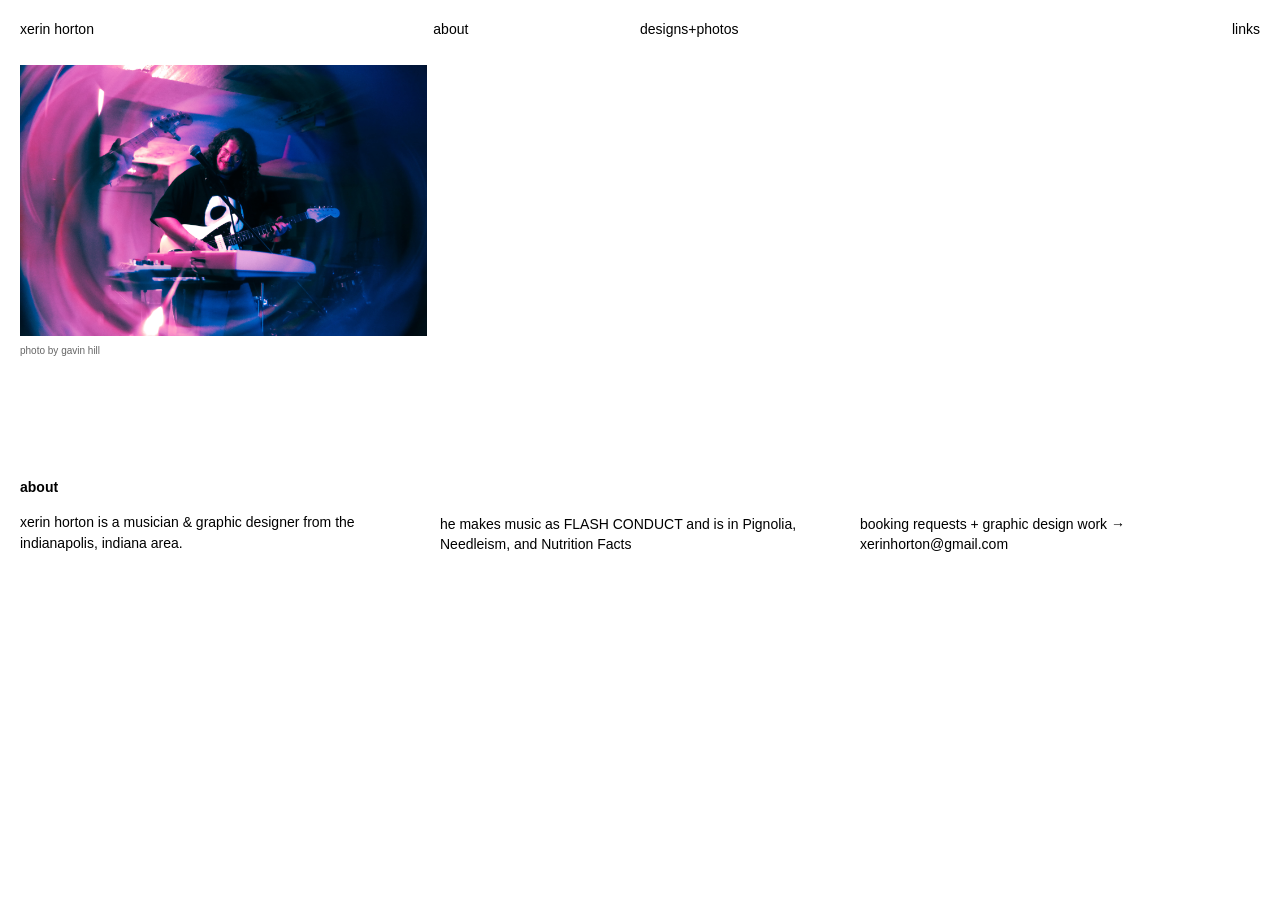
==== about.html @ cf36f0b0 "Add files via upload" ====
<!DOCTYPE html>
<html lang="en">
<head>
  <meta charset="UTF-8">
  <meta name="viewport" content="width=device-width, initial-scale=1.0">
  <title>xerin horton</title>
    <link rel="stylesheet" href="styles.css">
</head>
<body>

  <nav class="top-nav">
    <div class="nav-item"><a href="index.html">xerin horton</a></div>
    <div class="nav-item"><a href="about.html">about</a></div>
    <div class="nav-item"><a href="designs.html">designs+photos</a></div>
    <div class="nav-item text-right"><a href="links.html">links</a></div>
  </nav>

<div class="main-container">
    <div class="featured-image-box">
      <img src="xerin.jpg" alt="Performance" class="featured-image">
      <div class="caption">photo by gavin hill</div>
    </div>

    <div class="links-section">
      <div class="links-column">
        <h3>about</h3>
        <p>xerin horton is a musician & graphic designer from the indianapolis, indiana area.</p>
      </div>

      <div class="links-column offset-column">
        <p>he makes music as FLASH CONDUCT and is in Pignolia, Needleism, and Nutrition Facts</p>
      </div>

      <div class="links-column offset-column">
        <p>booking requests + graphic design work &rarr; <a href="mailto:xerinhorton@gmail.com">xerinhorton@gmail.com</a></p>
      </div>

      <div></div>
    </div>
  </div>
  </div>
  </div>

</body>
</html>
---- styles.css ----
* {
  box-sizing: border-box;
  margin: 0;
  padding: 0;
}

body {
  font-family: -apple-system, BlinkMacSystemFont, "Segoe UI", Roboto, Helvetica, Arial, sans-serif;
  background-color: #ffffff;
  color: #000000;
  padding: 20px;
  font-size: 14px;
  line-height: 1.4;
}

a {
  color: #000000;
  text-decoration: none;
}

a:hover {
  text-decoration: underline;
}

.top-nav {
  display: grid;
  grid-template-columns: 2fr 1fr 2fr 1fr; /* Retains asymmetric navigation alignment */
  align-items: start;
  margin-bottom: 25px;
}

.nav-item {
  font-weight: 500;
}

.text-right {
  text-align: right;
}

.main-container {
  display: grid;
  grid-template-columns: 2fr 4fr; 
  gap: 20px;
}

.featured-image-box {
  grid-column: 1 / 2;
}

.featured-image {
  width: 100%;
  max-width: 450px;
  height: auto;
  display: block;
}

.caption {
  font-size: 10px;
  color: #666666;
  margin-top: 8px;
}

.links-section {
  grid-column: 1 / -1;
  display: grid;
  grid-template-columns: 1fr 1fr 1fr; 
  margin-top: 100px; 
  gap: 20px;
}

.gallery-masonry {
  grid-column: 1 / -1;
  column-count: 3;          /* Spreads images into 3 fluid vertical columns */
  column-gap: 20px;         /* Spacing between image columns */
  margin-top: 100px;
}

.links-column h3 {
  font-size: 14px;
  font-weight: bold;
  margin-bottom: 15px;
}

.links-column p {
  font-size: 14px;
  line-height: 1.45;
}

.offset-column {
  margin-top: 36px; 
}

.gallery-thumb {
  width: 100%;
  height: auto;
  display: block;           /* Completely kills the baseline typographic white gap */
}

.gallery-row {
  display: inline-block;    /* Essential: Prevents images from splitting across columns */
  width: 100%;              /* Forces block to fill its column track horizontal size */
  margin-bottom: 20px;      /* Controls the fluid vertical gap beneath each image */
}

@media (max-width: 768px) {
  
  body {
    padding: 15px; /* Slight padding reduction to preserve precious screen width */
  }

  /* Stack navigation items in an organized grid pair on small displays */
  .top-nav {
    grid-template-columns: 1fr 1fr;
    row-gap: 12px;
    margin-bottom: 35px;
  }
  
  .text-right {
    text-align: left; /* Pulls links aligned left on mobile so text flows easily */
  }

  /* Forces main container content (the top photo layout block) to stack vertically */
  .main-container {
    grid-template-columns: 1fr;
    gap: 0;
  }

  .featured-image {
    max-width: 100%; /* Allows your header photo to fill mobile screens cleanly */
  }

  /* Stacks text paragraphs (About page / links page layout) */
  .links-section {
    grid-template-columns: 1fr;
    margin-top: 50px; /* Reduces excessive whitespace scrolling on phones */
    gap: 30px;        /* Increases room between separate copy block stacks */
  }

  /* Removes the desktop offset gaps so mobile sentences align neatly flush */
  .offset-column {
    margin-top: 0; 
  }

  /* Adjusts the design showcase gallery into 2 fluid tracks for mobile viewing */
  .gallery-masonry {
    column-count: 2;   
    column-gap: 15px;
    margin-top: 50px;
  }

  .gallery-row {
    margin-bottom: 15px; /* Tighter image track gaps suited for scrolling views */
  }
}

/* Optional further reduction targeting very thin phone displays (under 480px) */
@media (max-width: 480px) {
  .gallery-masonry {
    column-count: 1; /* Drops to a single clean portrait presentation view */
  }
}
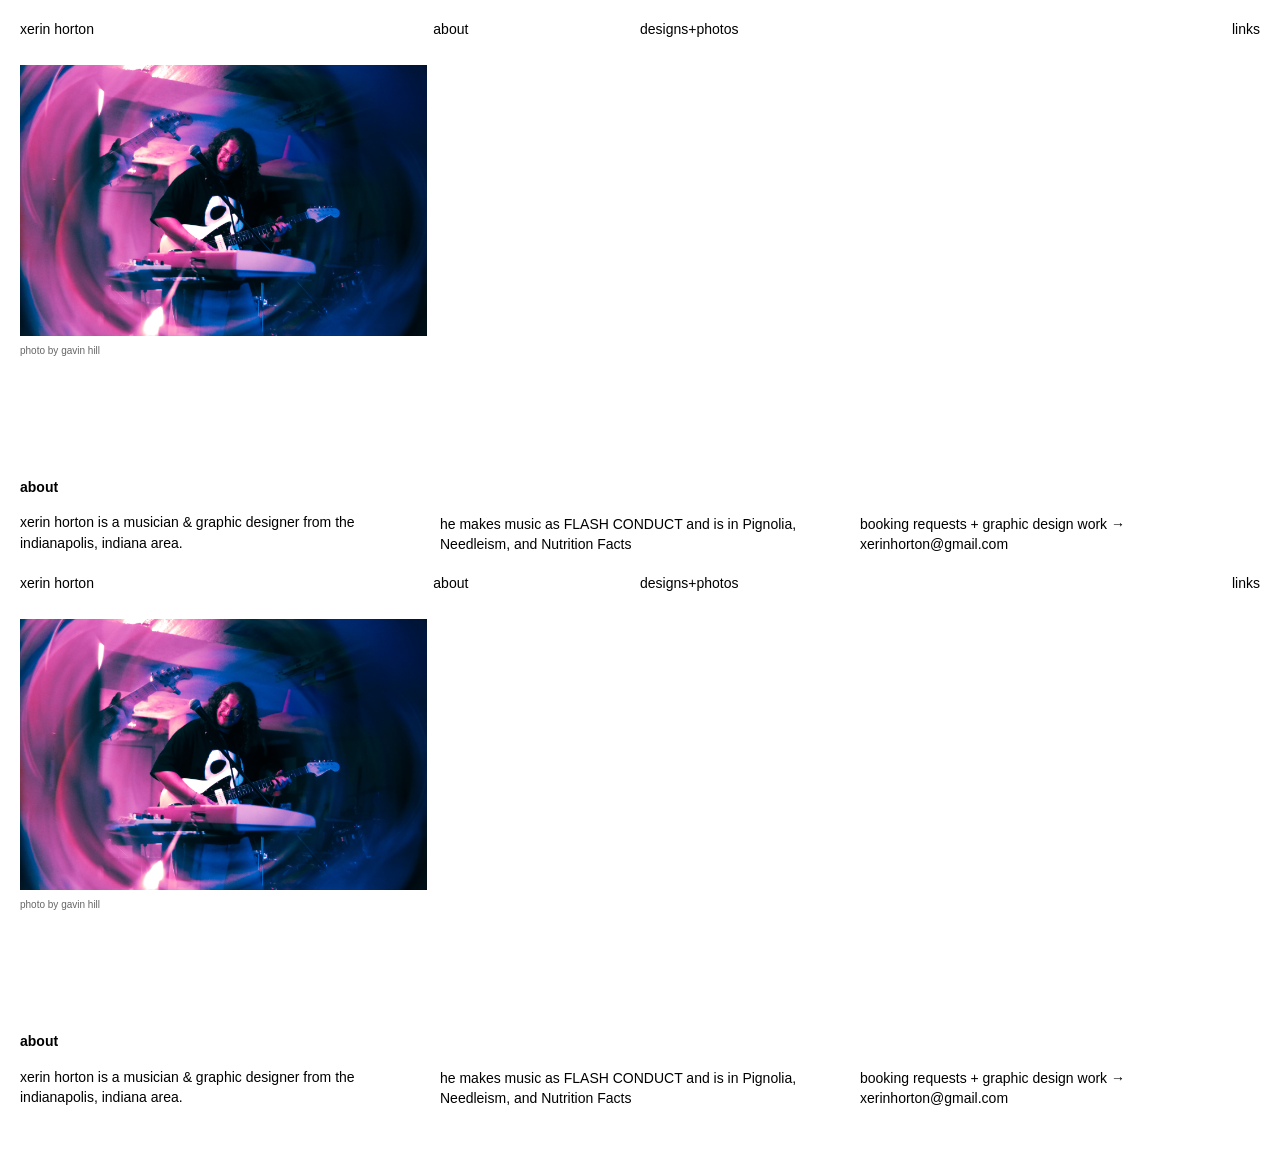
==== commit be38a80a: "Add favicon and navigation to about.html" ====
--- a/about.html
+++ b/about.html
@@ -1,3 +1,49 @@
+<!DOCTYPE html>
+<html lang="en">
+<head>
+  <meta charset="UTF-8">
+  <meta name="viewport" content="width=device-width, initial-scale=1.0">
+  <link rel="shortcut icon" type="image/x-icon" href="flower1.png">
+  <title>xerin horton</title>
+    <link rel="stylesheet" href="styles.css">
+</head>
+<body>
+
+  <nav class="top-nav">
+    <div class="nav-item"><a href="index.html">xerin horton</a></div>
+    <div class="nav-item"><a href="about.html">about</a></div>
+    <div class="nav-item"><a href="designs.html">designs+photos</a></div>
+    <div class="nav-item text-right"><a href="links.html">links</a></div>
+  </nav>
+
+<div class="main-container">
+    <div class="featured-image-box">
+      <img src="xerin.jpg" alt="Performance" class="featured-image">
+      <div class="caption">photo by gavin hill</div>
+    </div>
+
+    <div class="links-section">
+      <div class="links-column">
+        <h3>about</h3>
+        <p>xerin horton is a musician & graphic designer from the indianapolis, indiana area.</p>
+      </div>
+
+      <div class="links-column offset-column">
+        <p>he makes music as FLASH CONDUCT and is in Pignolia, Needleism, and Nutrition Facts</p>
+      </div>
+
+      <div class="links-column offset-column">
+        <p>booking requests + graphic design work &rarr; <a href="mailto:xerinhorton@gmail.com">xerinhorton@gmail.com</a></p>
+      </div>
+
+      <div></div>
+    </div>
+  </div>
+  </div>
+  </div>
+
+</body>
+</html>
 <!DOCTYPE html>
 <html lang="en">
 <head>
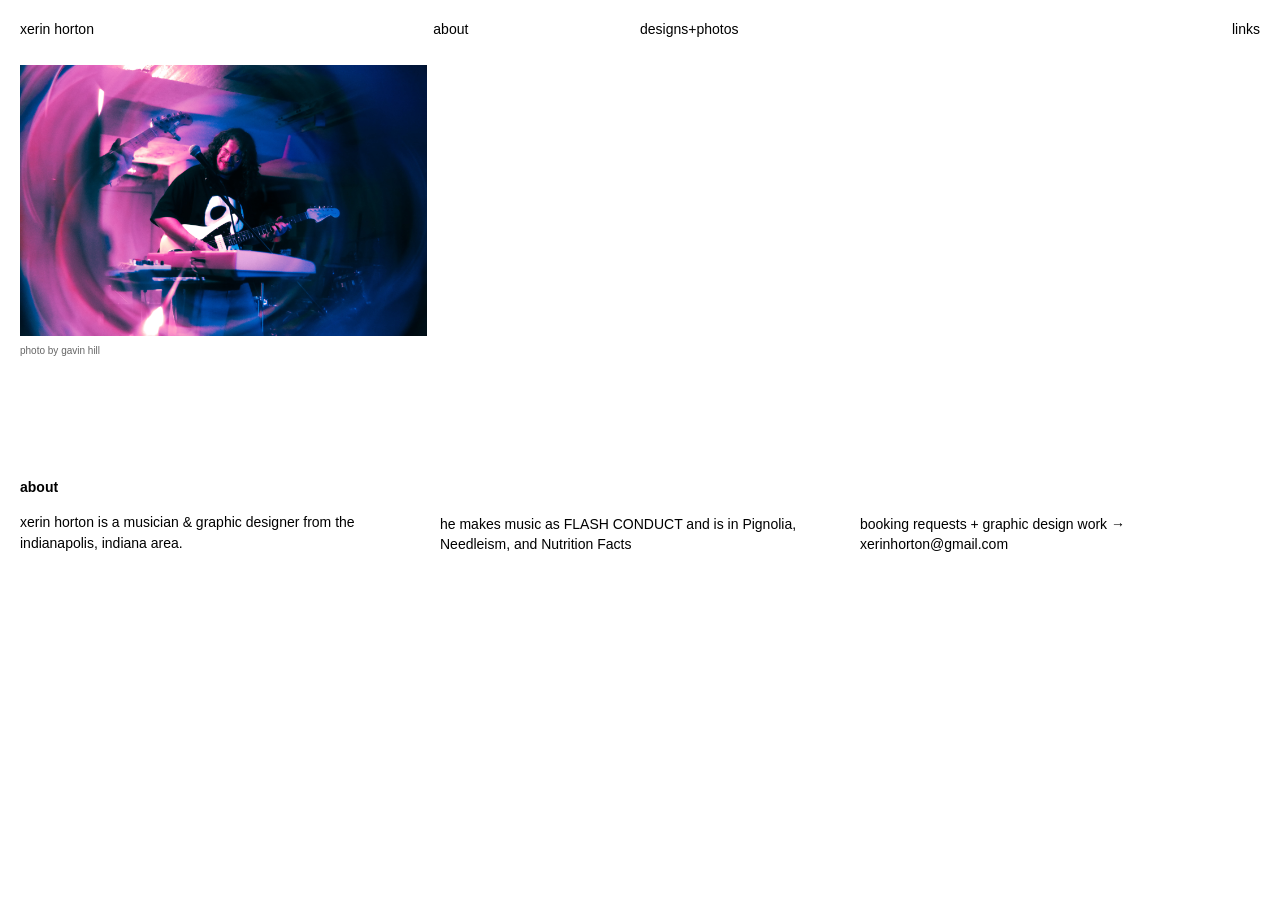
==== commit bd995781: "added favicon" ====
--- a/about.html
+++ b/about.html
@@ -44,48 +44,3 @@
 
 </body>
 </html>
-<!DOCTYPE html>
-<html lang="en">
-<head>
-  <meta charset="UTF-8">
-  <meta name="viewport" content="width=device-width, initial-scale=1.0">
-  <title>xerin horton</title>
-    <link rel="stylesheet" href="styles.css">
-</head>
-<body>
-
-  <nav class="top-nav">
-    <div class="nav-item"><a href="index.html">xerin horton</a></div>
-    <div class="nav-item"><a href="about.html">about</a></div>
-    <div class="nav-item"><a href="designs.html">designs+photos</a></div>
-    <div class="nav-item text-right"><a href="links.html">links</a></div>
-  </nav>
-
-<div class="main-container">
-    <div class="featured-image-box">
-      <img src="xerin.jpg" alt="Performance" class="featured-image">
-      <div class="caption">photo by gavin hill</div>
-    </div>
-
-    <div class="links-section">
-      <div class="links-column">
-        <h3>about</h3>
-        <p>xerin horton is a musician & graphic designer from the indianapolis, indiana area.</p>
-      </div>
-
-      <div class="links-column offset-column">
-        <p>he makes music as FLASH CONDUCT and is in Pignolia, Needleism, and Nutrition Facts</p>
-      </div>
-
-      <div class="links-column offset-column">
-        <p>booking requests + graphic design work &rarr; <a href="mailto:xerinhorton@gmail.com">xerinhorton@gmail.com</a></p>
-      </div>
-
-      <div></div>
-    </div>
-  </div>
-  </div>
-  </div>
-
-</body>
-</html>
